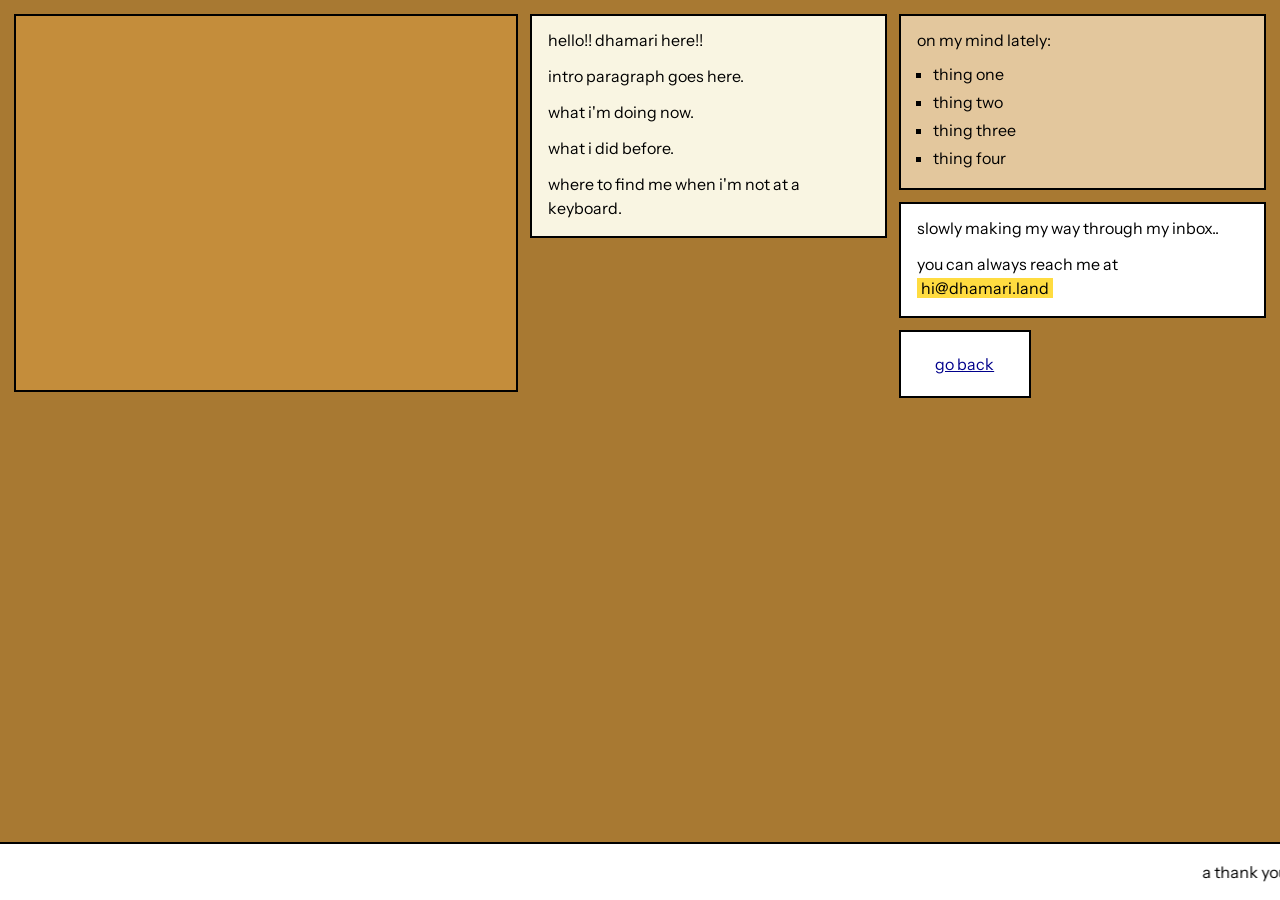
==== about/index.html @ 87415000 "Add dhamari.land static site Personal site laid out after shen.land: tile grid homepage with a click" ====
<!DOCTYPE html>
<html lang="en">

<head>
  <meta charset="utf-8" />
  <meta name="viewport" content="width=device-width, initial-scale=1.0" />
  <meta name="description" content="about dhamari dot land, dhamari's personal website" />
  <meta name="og:description" content="about dhamari dot land, dhamari's personal website" />
  <meta name="twitter:card" content="summary" />

  <link href="style.css" rel="stylesheet" type="text/css" />

  <title>about me</title>
</head>

<body>

  <div class="container">
    <!-- swap this for <video autoplay muted loop playsinline poster="poster.jpg">
         <source src="play.mp4" type="video/mp4" /></video> when you have a clip -->
    <div class="media" aria-hidden="true"></div>

    <div class="content-left">
      <section class="introduction">
        <p>hello!! dhamari here!!</p>
        <p>intro paragraph goes here.</p>
        <p>what i'm doing now.</p>
        <p>what i did before.</p>
        <p>where to find me when i'm not at a keyboard.</p>
      </section>
    </div>

    <div class="content-right">
      <section class="thoughts topic-one">
        <p class="section-header">on my mind lately:</p>
        <ul>
          <li>thing one</li>
          <li>thing two</li>
          <li>thing three</li>
          <li>thing four</li>
        </ul>
      </section>

      <section class="contact-info">
        <p>slowly making my way through my inbox..</p>
        <p>you can always reach me at
          <mark class="email" id="email" onclick="copyEmail()" tabindex="0" role="button"
            onkeypress="if(event.key==='Enter'){copyEmail()}" aria-pressed="false"
            aria-live="polite">hi@dhamari.land</mark>
        </p>
      </section>

      <div class="info-blocks">
        <a href="../">
          <div class="info-block back"></div>
        </a>
      </div>
    </div>
  </div>

  <footer>
    <marquee>
      a thank you to the people who got me here. this list is far from complete and will keep growing...
    </marquee>
  </footer>

  <script>
    function copyEmail() {
      const el = document.getElementById("email");
      navigator.clipboard.writeText(el.textContent.trim()).then(() => {
        el.setAttribute("aria-pressed", "true");
        setTimeout(() => el.setAttribute("aria-pressed", "false"), 1500);
      });
    }
  </script>

</body>

</html>
---- about/style.css ----
@import url('https://fonts.googleapis.com/css2?family=Instrument+Sans:wght@400;500&display=swap');

* {
    margin: 0;
    padding: 0;
    box-sizing: border-box;
}

html {
    overscroll-behavior: none;
}

body {
    background-color: #a87932;
    font-family: 'Instrument Sans', 'Helvetica Neue', Helvetica, Arial, sans-serif;
    font-size: 1rem;
    line-height: 1.5rem;
    min-height: 100vh;
    min-height: 100svh;
    padding: 1rem;
}

a {
    color: rgb(1, 1, 140);
}

.container {
    display: flex;
    gap: 1rem;
    flex-wrap: wrap;
    margin-bottom: 4rem;
}

.content-left,
.content-right {
    display: flex;
    flex-direction: column;
}

.content-right {
    gap: 1rem;
}

.info-blocks {
    display: flex;
    flex-wrap: wrap;
    gap: 1rem;
    max-width: 32rem;
    align-items: flex-start;
}

.introduction,
.thoughts,
.contact-info,
.info-block {
    background-color: white;
    padding: 1rem;
    outline: 2px solid black;
    max-width: 32rem;
    user-select: none;
    -webkit-user-select: none;
}

.introduction {
    background-color: #f9f5e2;
}

/* stands in for the video until there's a clip to drop in */
.media,
video {
    width: 100%;
    height: auto;
    aspect-ratio: 720 / 539;
    display: block;
    outline: 2px solid black;
    align-self: flex-start;
    user-select: none;
    -webkit-user-select: none;
    -webkit-user-drag: none;
}

.media {
    background-color: #c48d3b;
}

.info-block {
    max-width: 100%;
    display: flex;
    align-items: center;
    justify-content: center;
    min-height: 4rem;
    min-width: 8rem;
    cursor: pointer;
}

.info-block:hover {
    box-shadow: 0 0 10px gold;
    color: blue;
}

.back::after {
    content: 'go back';
}

.back:hover::after {
    content: '⤾';
}

.introduction p,
.thoughts p,
.thoughts ul,
.contact-info p {
    max-width: 30rem;
    overflow-wrap: break-word;
    margin-bottom: 0.75rem;
}

.introduction p:last-of-type,
.thoughts ul:last-of-type,
.contact-info p:last-of-type {
    margin-bottom: 0;
}

.thoughts p:last-of-type {
    margin-bottom: 0.5rem;
}

.introduction p:first-of-type,
.thoughts p:first-of-type,
.contact-info p:first-of-type {
    margin-top: -0.25rem;
}

ul {
    line-height: 1.75rem;
}

li {
    list-style: square;
    margin-left: 1rem;
}

.section-header {
    margin-bottom: 1.75rem;
}

.topic-one   { background-color: #e3c79d; }
.topic-two   { background-color: #89ad80; }
.topic-three { background-color: #9db1e3; }
.topic-four  { background-color: #fcb33d; }
.topic-five  { background-color: #b09bc4; }
.topic-six   { background-color: #e6786c; }
.topic-seven { background-color: #bacfc9; }

::selection {
    color: #915c0c;
}

.email {
    position: relative;
    background-color: rgba(255, 208, 0, 0.75);
    padding: 0 0.25rem;
    cursor: pointer;
    user-select: text;
}

.email:hover {
    background-color: rgba(255, 208, 0, 1);
}

.email[aria-pressed="true"]::after {
    content: '(copied to clipboard!!)';
    position: absolute;
    bottom: calc(100% + 0.25rem);
    left: 50%;
    transform: translateX(-50%);
    color: darkgoldenrod;
    white-space: nowrap;
    pointer-events: none;
}

footer {
    position: fixed;
    bottom: 0;
    left: 0;
    width: 100vw;
    padding: 1rem 0;
    background-color: white;
    border-top: 2px solid black;
}

marquee {
    display: block;
}

/* 1-column */
@media only screen and (max-width: 599px) {
    .content-left,
    .content-right {
        width: 100%;
    }

    .media,
    video,
    .introduction,
    .thoughts,
    .contact-info,
    .info-blocks {
        width: 100%;
        max-width: 100%;
    }

    .introduction p,
    .thoughts p,
    .thoughts ul,
    .contact-info p {
        max-width: 100%;
    }
}

/* 2-column: media+intro left, thoughts+contact right */
@media only screen and (min-width: 600px) and (max-width: 1199px) {
    body {
        max-height: 100vh;
        overflow: hidden;
    }

    .container {
        display: grid;
        grid-template-columns: 1fr 1fr;
        grid-template-rows: calc((100vw - 3rem) * 539 / 2 / 720) auto;
        align-items: start;
    }

    .media,
    video         { grid-column: 1; grid-row: 1; }
    .content-left  { grid-column: 1; grid-row: 2; }
    .content-right { grid-column: 2; grid-row: 1 / 3; }

    .introduction {
        overflow-y: auto;
        -webkit-overflow-scrolling: touch;
    }

    .media,
    video,
    .introduction,
    .thoughts,
    .contact-info,
    .info-blocks {
        width: 100%;
        max-width: 100%;
    }

    .introduction p,
    .thoughts p,
    .thoughts ul,
    .contact-info p {
        max-width: 100%;
    }
}

/* 3-column: media | intro | thoughts+contact */
@media only screen and (min-width: 1200px) {
    .container {
        flex-wrap: nowrap;
    }

    .media,
    video {
        width: 32rem;
        max-width: 100%;
    }

    .introduction {
        max-height: calc(100vh - 2rem);
        overflow-y: auto;
        -webkit-overflow-scrolling: touch;
    }

    .thoughts {
        max-height: 20rem;
        overflow-y: auto;
        -webkit-overflow-scrolling: touch;
    }
}
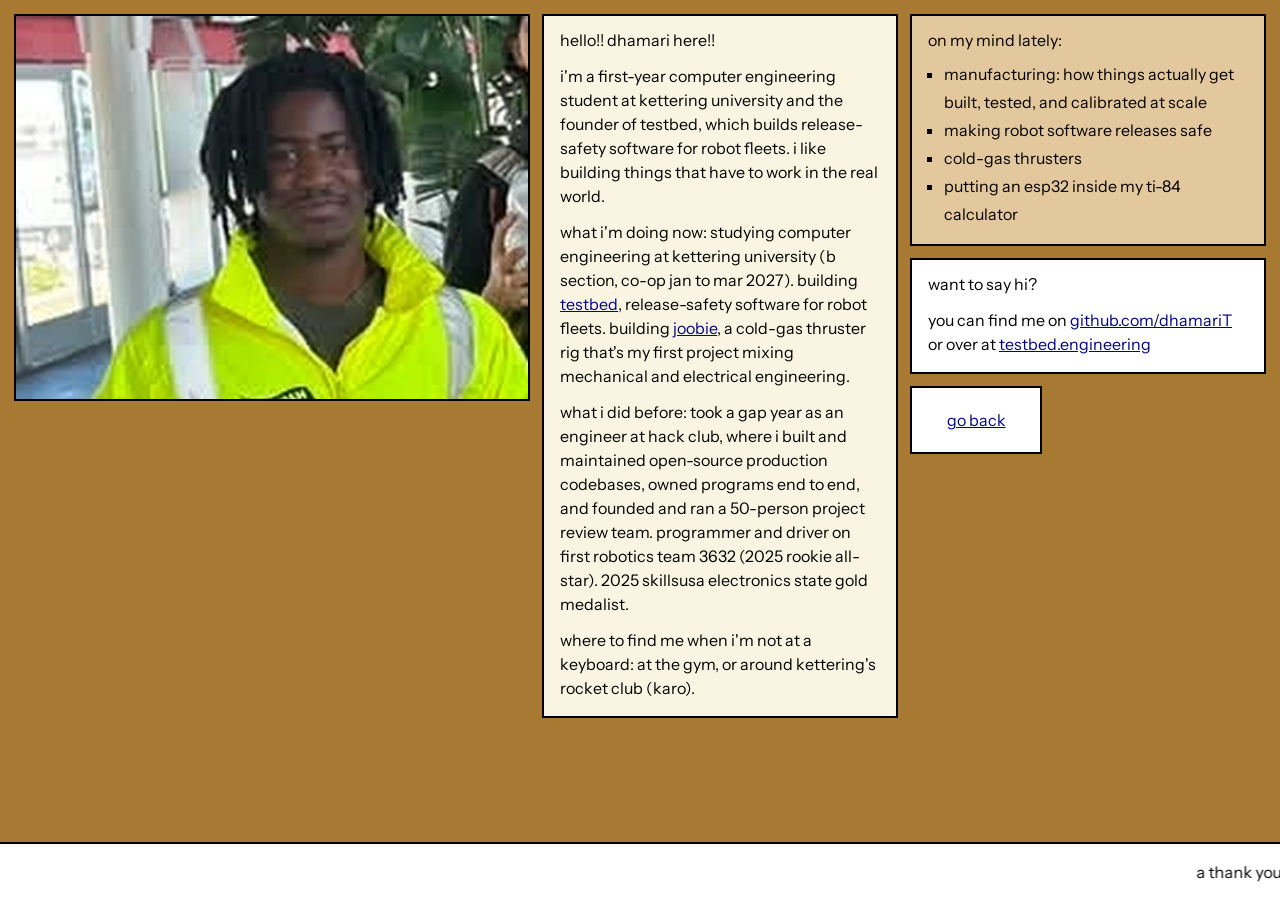
==== commit 3607a11d: "Fill in About page content and add professional photo Replace template text with real intro, now/bef" ====
--- a/about/index.html
+++ b/about/index.html
@@ -18,15 +18,18 @@
   <div class="container">
     <!-- swap this for <video autoplay muted loop playsinline poster="poster.jpg">
          <source src="play.mp4" type="video/mp4" /></video> when you have a clip -->
-    <div class="media" aria-hidden="true"></div>
+    <img class="media" src="../assets/photo.jpg" alt="dhamari trice-hanson" />
 
     <div class="content-left">
       <section class="introduction">
         <p>hello!! dhamari here!!</p>
-        <p>intro paragraph goes here.</p>
-        <p>what i'm doing now.</p>
-        <p>what i did before.</p>
-        <p>where to find me when i'm not at a keyboard.</p>
+        <!-- ABOUT-INTRO -->
+        <!-- EDIT ME: swap the paragraph below for your own words. -->
+        <p>i'm a first-year computer engineering student at kettering university and the founder of testbed, which builds release-safety software for robot fleets. i like building things that have to work in the real world.</p>
+        <!-- /ABOUT-INTRO -->
+        <p>what i'm doing now: studying computer engineering at kettering university (b section, co-op jan to mar 2027). building <a href="https://testbed.engineering" target="_blank" rel="noopener">testbed</a>, release-safety software for robot fleets. building <a href="https://github.com/dhamariT/joobie" target="_blank" rel="noopener">joobie</a>, a cold-gas thruster rig that's my first project mixing mechanical and electrical engineering.</p>
+        <p>what i did before: took a gap year as an engineer at hack club, where i built and maintained open-source production codebases, owned programs end to end, and founded and ran a 50-person project review team. programmer and driver on first robotics team 3632 (2025 rookie all-star). 2025 skillsusa electronics state gold medalist.</p>
+        <p>where to find me when i'm not at a keyboard: at the gym, or around kettering's rocket club (karo).</p>
       </section>
     </div>
 
@@ -34,19 +37,17 @@
       <section class="thoughts topic-one">
         <p class="section-header">on my mind lately:</p>
         <ul>
-          <li>thing one</li>
-          <li>thing two</li>
-          <li>thing three</li>
-          <li>thing four</li>
+          <li>manufacturing: how things actually get built, tested, and calibrated at scale</li>
+          <li>making robot software releases safe</li>
+          <li>cold-gas thrusters</li>
+          <li>putting an esp32 inside my ti-84 calculator</li>
         </ul>
       </section>
 
       <section class="contact-info">
-        <p>slowly making my way through my inbox..</p>
-        <p>you can always reach me at
-          <mark class="email" id="email" onclick="copyEmail()" tabindex="0" role="button"
-            onkeypress="if(event.key==='Enter'){copyEmail()}" aria-pressed="false"
-            aria-live="polite">hi@dhamari.land</mark>
+        <p>want to say hi?</p>
+        <p>you can find me on <a href="https://github.com/dhamariT" target="_blank" rel="noopener">github.com/dhamariT</a>
+          or over at <a href="https://testbed.engineering" target="_blank" rel="noopener">testbed.engineering</a>
         </p>
       </section>
 
@@ -64,16 +65,6 @@
     </marquee>
   </footer>
 
-  <script>
-    function copyEmail() {
-      const el = document.getElementById("email");
-      navigator.clipboard.writeText(el.textContent.trim()).then(() => {
-        el.setAttribute("aria-pressed", "true");
-        setTimeout(() => el.setAttribute("aria-pressed", "false"), 1500);
-      });
-    }
-  </script>
-
 </body>
 
 </html>
--- a/about/style.css
+++ b/about/style.css
@@ -83,6 +83,11 @@
     background-color: #c48d3b;
 }
 
+img.media {
+    object-fit: cover;
+    object-position: center top;
+}
+
 .info-block {
     max-width: 100%;
     display: flex;
